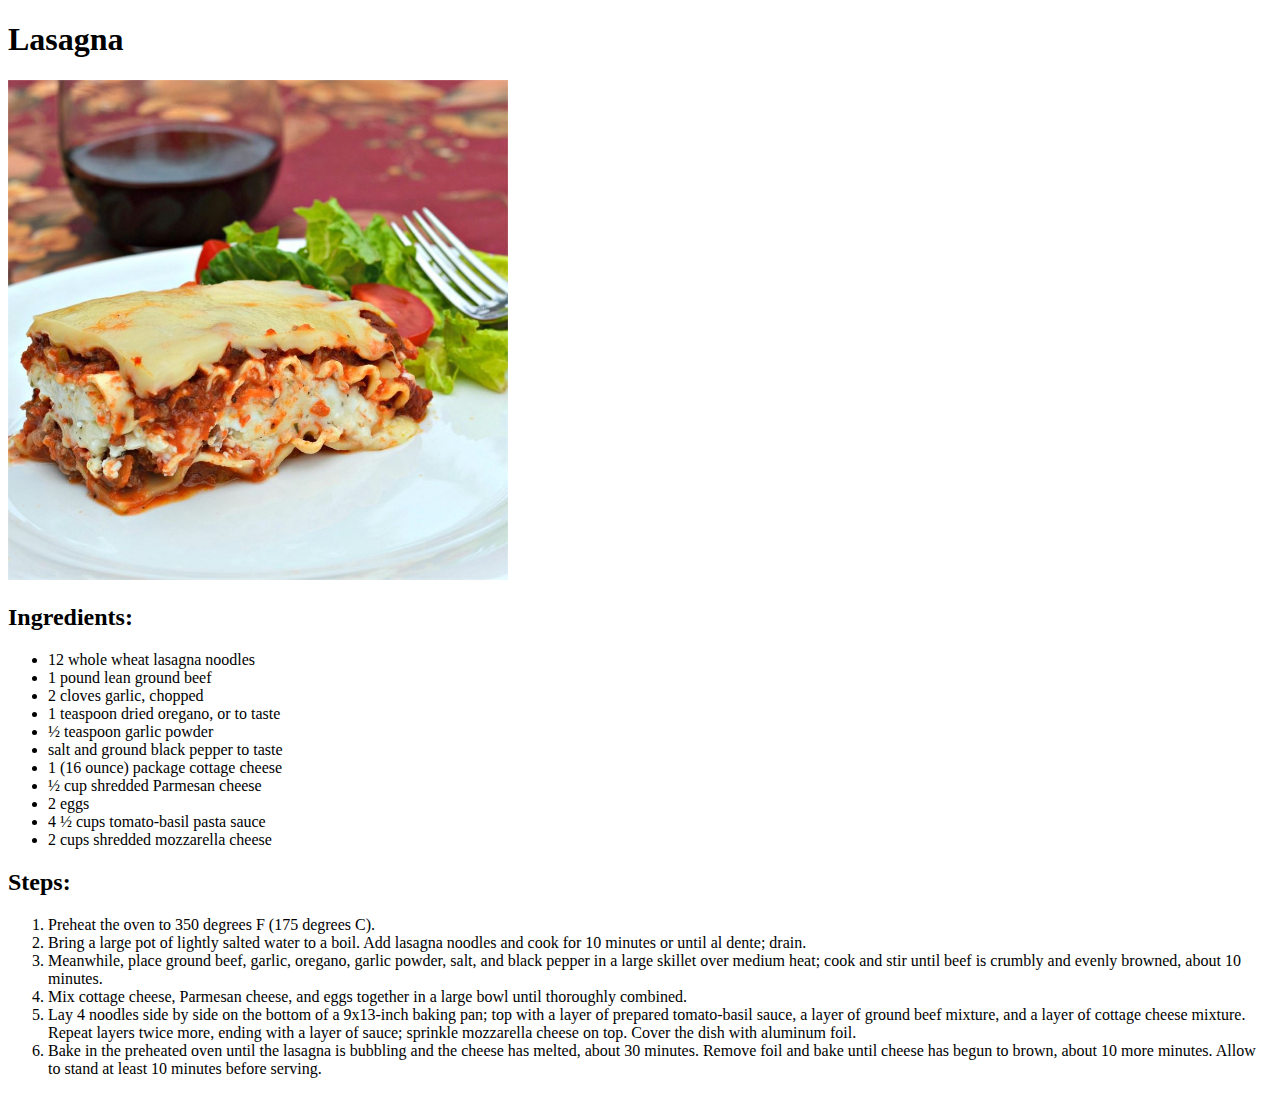
==== recipes/lasagna.html @ 1c194b89 "Added index.html and 3 recipes html only" ====
<!DOCTYPE html>
<html lang="en">
<head>
    <meta charset="UTF-8">
    <meta http-equiv="X-UA-Compatible" content="IE=edge">
    <meta name="viewport" content="width=device-width, initial-scale=1.0">
    <title>Document</title>
</head>
<body>
    <h1>Lasagna</h1>
    <img src="../images/lasagna.jpg" alt="Delicious Lasagna image" width="500">
    <h2>Ingredients:</h2>
        <ul>
            <li>12 whole wheat lasagna noodles </li>
            <li>1 pound lean ground beef </li>
            <li>2 cloves garlic, chopped </li>
            <li>1 teaspoon dried oregano, or to taste </li>
            <li>½ teaspoon garlic powder</li>
            <li>salt and ground black pepper to taste </li>
            <li>1 (16 ounce) package cottage cheese </li>
            <li>½ cup shredded Parmesan cheese </li>
            <li>2 eggs </li>
            <li>4 ½ cups tomato-basil pasta sauce </li>
            <li>2 cups shredded mozzarella cheese </li>
        </ul>
    <h2>Steps:</h2>
        <ol>
            <li>Preheat the oven to 350 degrees F (175 degrees C).</li>
            <li>Bring a large pot of lightly salted water to a boil. Add lasagna noodles and cook for 10 minutes or until al dente; drain.</li>
            <li>Meanwhile, place ground beef, garlic, oregano, garlic powder, salt, and black pepper in a large skillet over medium heat; cook and stir until beef is crumbly and evenly browned, about 10 minutes.</li>
            <li>Mix cottage cheese, Parmesan cheese, and eggs together in a large bowl until thoroughly combined.</li>
            <li>Lay 4 noodles side by side on the bottom of a 9x13-inch baking pan; top with a layer of prepared tomato-basil sauce, a layer of ground beef mixture, and a layer of cottage cheese mixture. Repeat layers twice more, ending with a layer of sauce; sprinkle mozzarella cheese on top. Cover the dish with aluminum foil.</li>
            <li>Bake in the preheated oven until the lasagna is bubbling and the cheese has melted, about 30 minutes. Remove foil and bake until cheese has begun to brown, about 10 more minutes. Allow to stand at least 10 minutes before serving.</li>
        </ol>
</body>
</html>
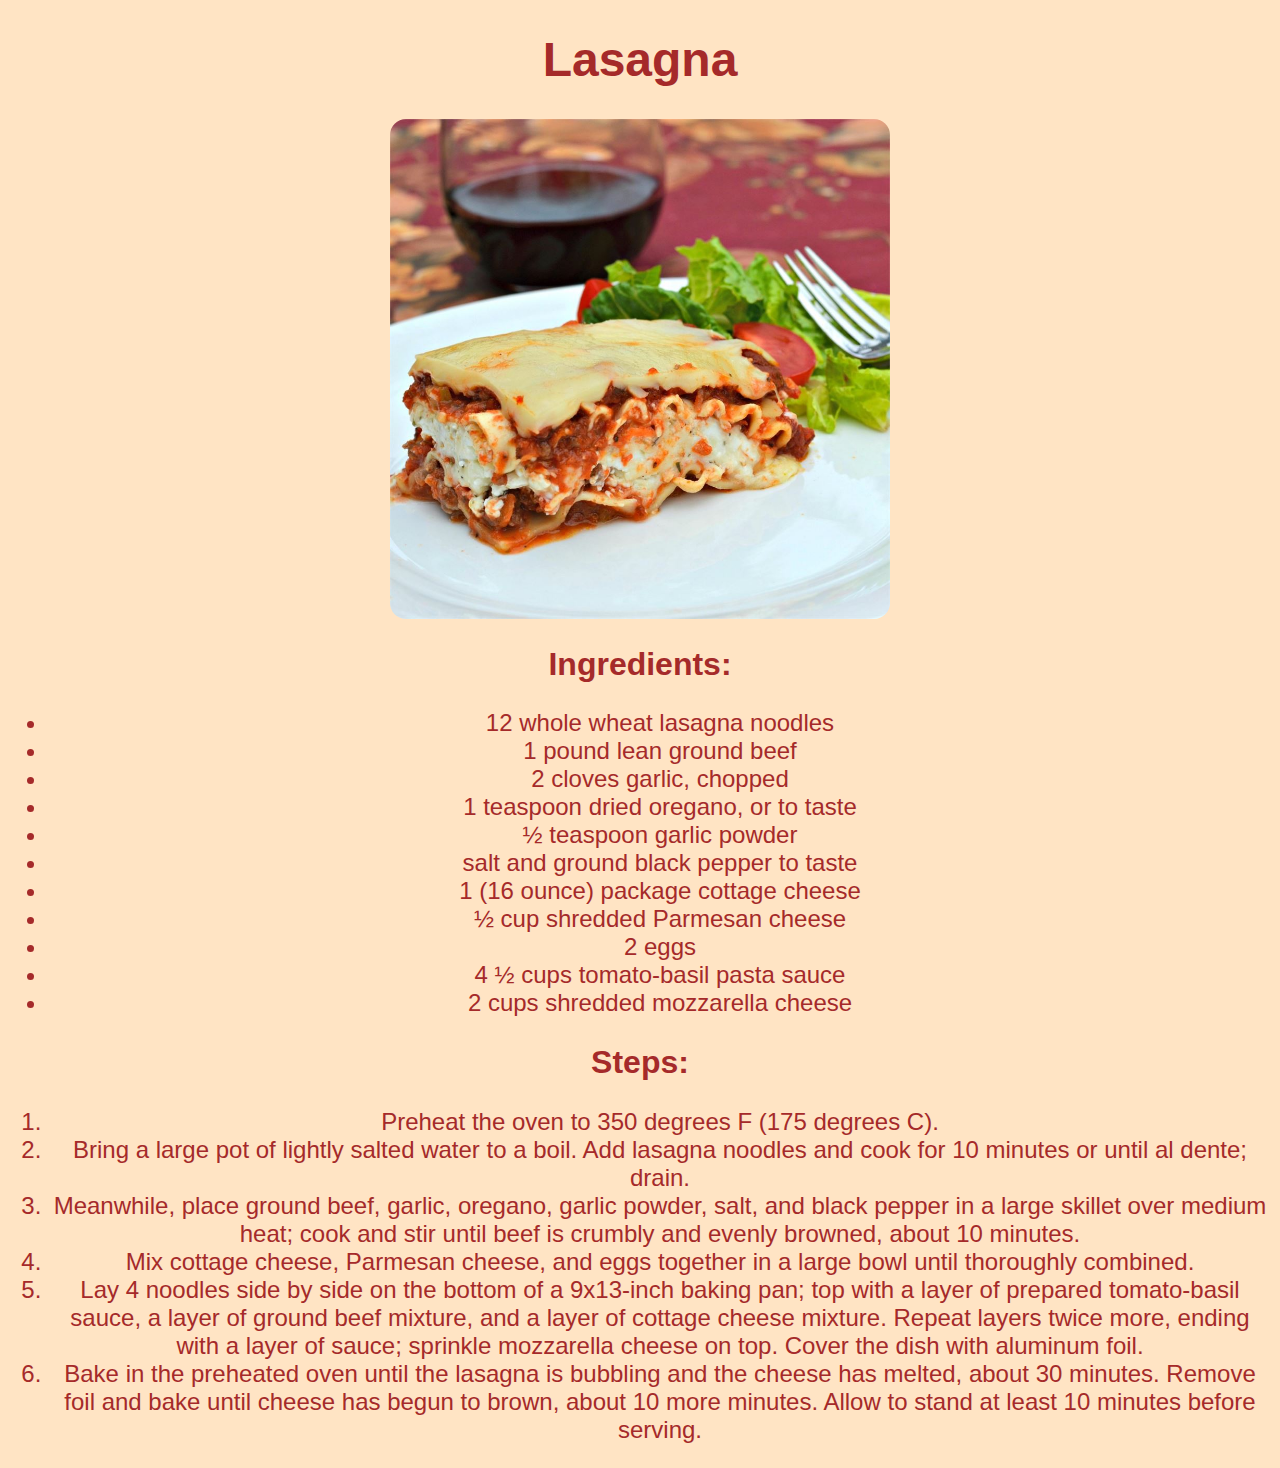
==== commit 662f1949: "Basic style added" ====
--- a/recipes/lasagna.html
+++ b/recipes/lasagna.html
@@ -5,6 +5,7 @@
     <meta http-equiv="X-UA-Compatible" content="IE=edge">
     <meta name="viewport" content="width=device-width, initial-scale=1.0">
     <title>Document</title>
+    <link rel="stylesheet" href="style.css">
 </head>
 <body>
     <h1>Lasagna</h1>
--- a/recipes/style.css
+++ b/recipes/style.css
@@ -0,0 +1,26 @@
+body{
+    background-color: bisque;
+    font-family:'Trebuchet MS', 'Lucida Sans Unicode', 'Lucida Grande', 'Lucida Sans', Arial, sans-serif;
+    color: brown;
+}
+h1{
+    font-size: 48px;
+    font-weight: bold;
+    text-align: center;
+}
+
+img{
+    display: block;
+    margin:auto;
+    width:500px;
+    height: auto;
+    border-radius: 1em;
+}
+h2{
+    text-align: center;
+    font-size: 32px;
+}
+ul, ol{
+    text-align: center;
+    font-size: 24px;
+}